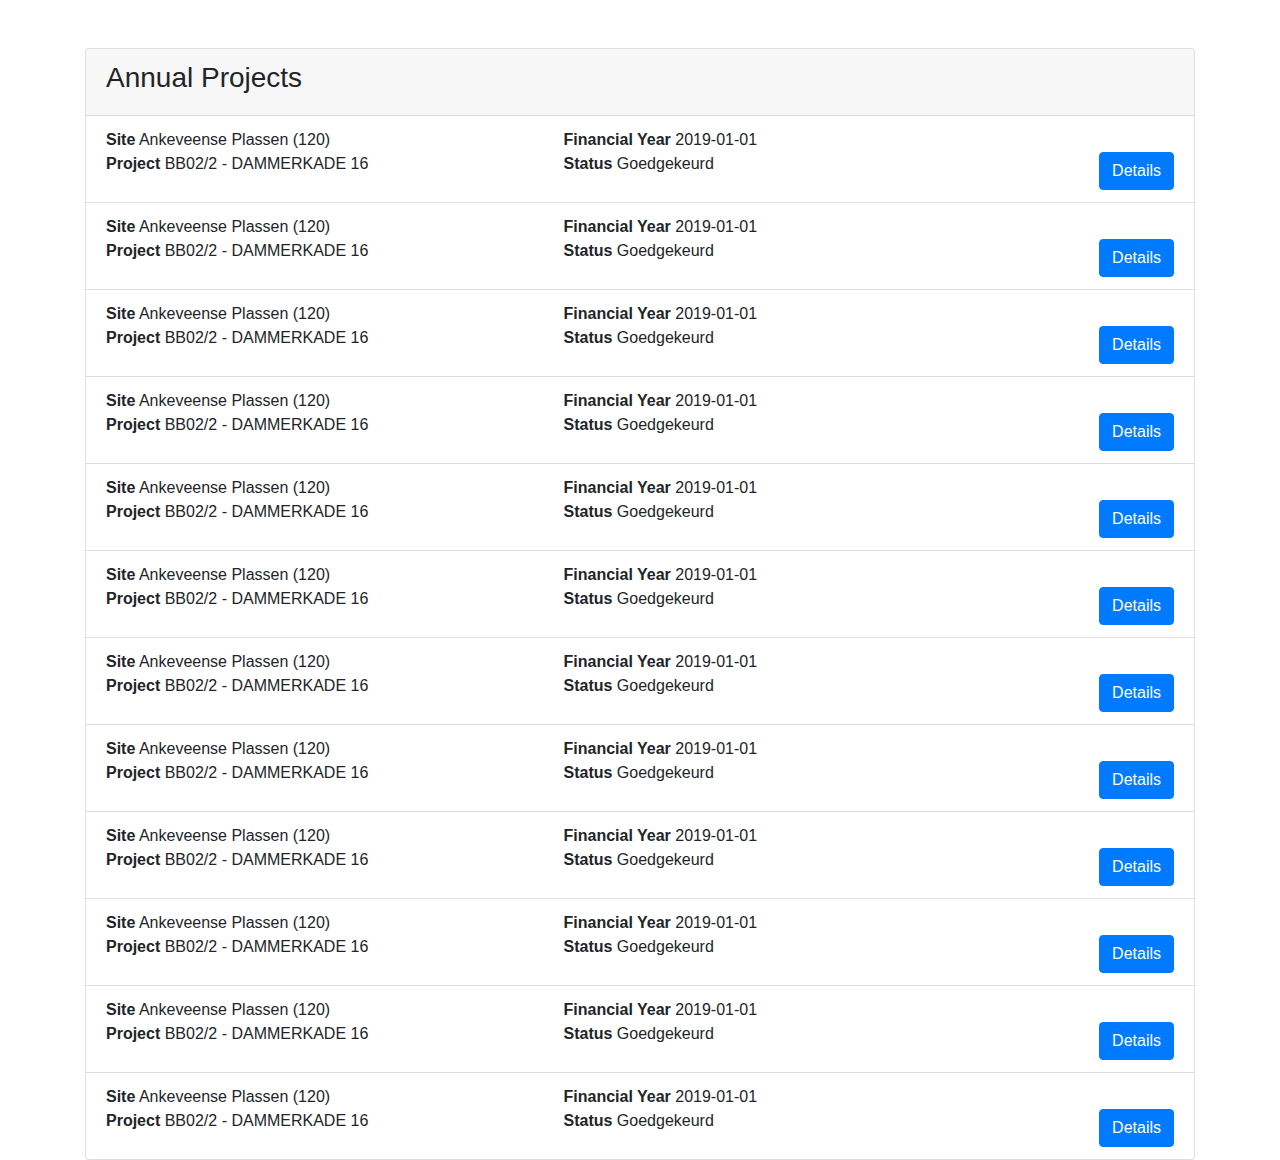
==== list.html @ fc0d158d "first commit" ====
<!doctype html>
<html lang="en">

<head>
    <!-- Required meta tags -->
    <meta charset="utf-8">
    <meta name="viewport" content="width=device-width, initial-scale=1, shrink-to-fit=no">

    <!-- Bootstrap CSS -->
    <link rel="stylesheet" href="https://stackpath.bootstrapcdn.com/bootstrap/4.3.1/css/bootstrap.min.css"
        integrity="sha384-ggOyR0iXCbMQv3Xipma34MD+dH/1fQ784/j6cY/iJTQUOhcWr7x9JvoRxT2MZw1T" crossorigin="anonymous">

    <title>List</title>
</head>

<body>
    <div class="container mt-5">
        <div class="card"   >
            <div class="card-header">
                <h3>
                        Annual Projects
                </h3>
            </div>
            <ul id="annualProjectList" class="list-group list-group-flush">
                
            </ul>
        </div>
    </div>

    <!-- Optional JavaScript -->
    <!-- jQuery first, then Popper.js, then Bootstrap JS -->
    <script src="https://code.jquery.com/jquery-3.3.1.slim.min.js"
        integrity="sha384-q8i/X+965DzO0rT7abK41JStQIAqVgRVzpbzo5smXKp4YfRvH+8abtTE1Pi6jizo"
        crossorigin="anonymous"></script>
    <script src="https://cdnjs.cloudflare.com/ajax/libs/popper.js/1.14.7/umd/popper.min.js"
        integrity="sha384-UO2eT0CpHqdSJQ6hJty5KVphtPhzWj9WO1clHTMGa3JDZwrnQq4sF86dIHNDz0W1"
        crossorigin="anonymous"></script>
    <script src="https://stackpath.bootstrapcdn.com/bootstrap/4.3.1/js/bootstrap.min.js"
        integrity="sha384-JjSmVgyd0p3pXB1rRibZUAYoIIy6OrQ6VrjIEaFf/nJGzIxFDsf4x0xIM+B07jRM"
        crossorigin="anonymous"></script>
    <script src="list.js"></script>
</body>

</html>
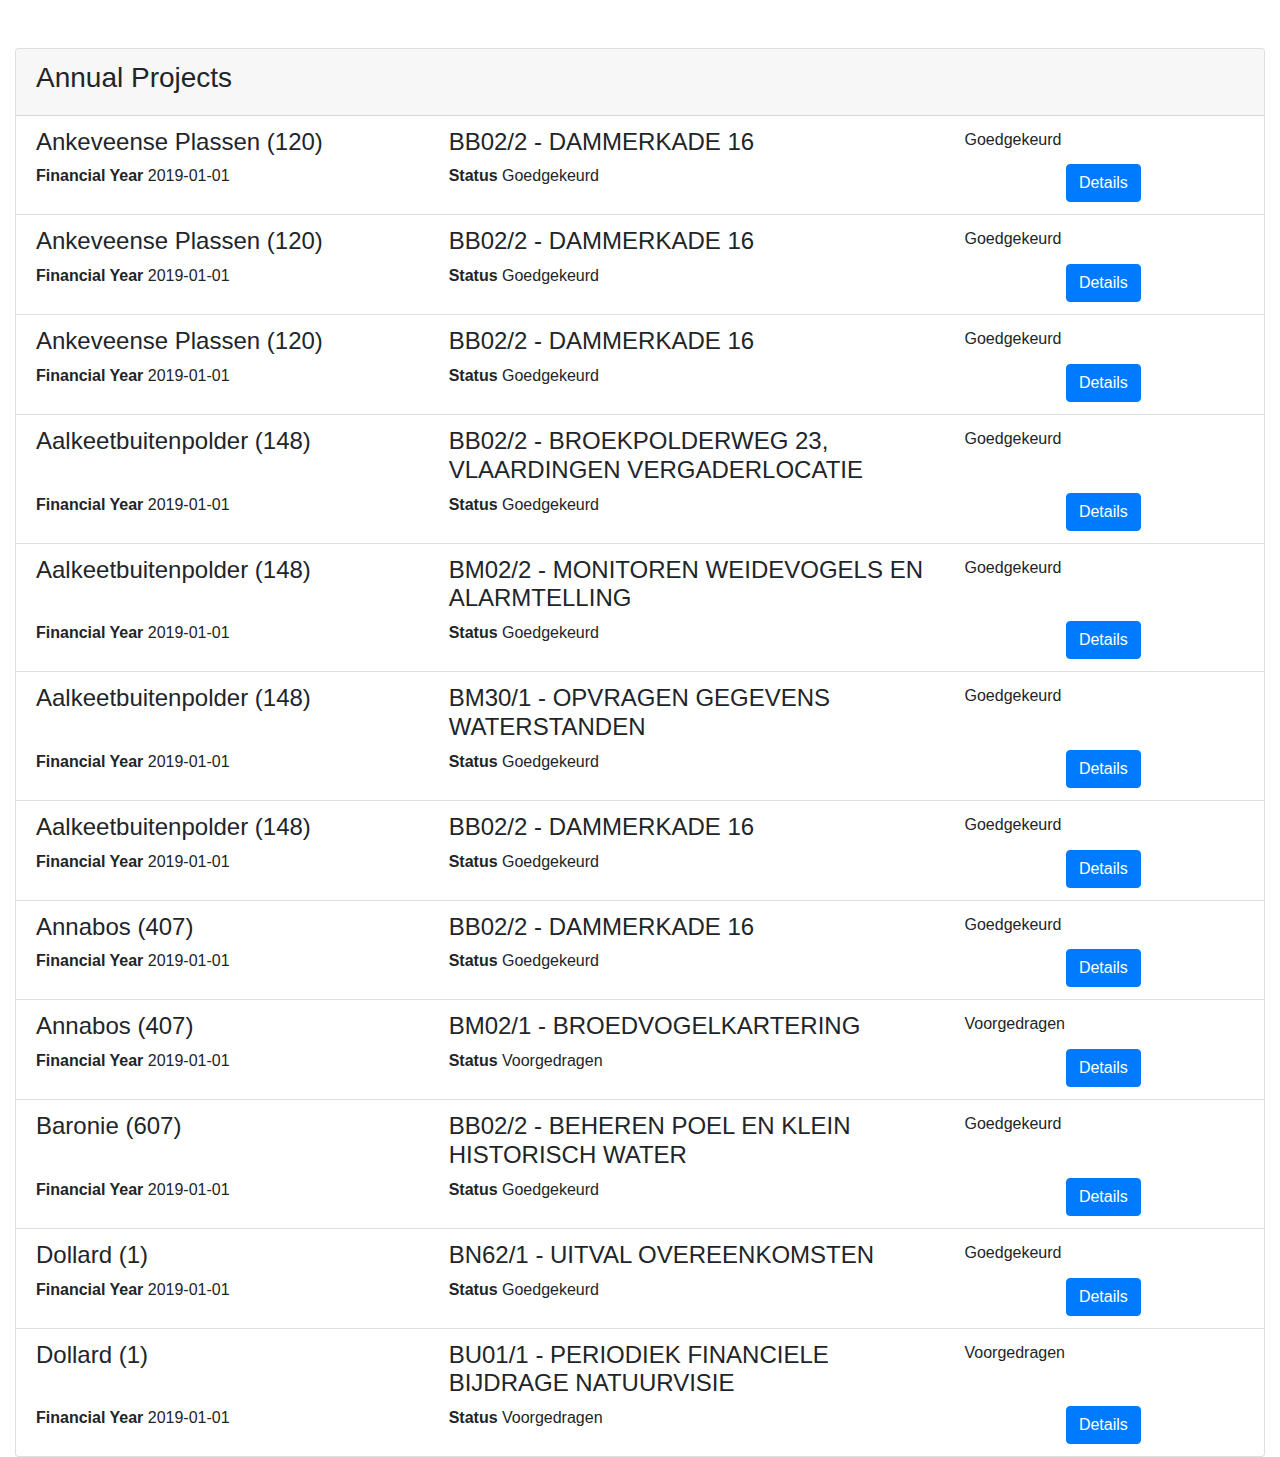
==== commit e7120ac6: "another update to html template" ====
--- a/list.html
+++ b/list.html
@@ -14,7 +14,7 @@
 </head>
 
 <body>
-    <div class="container mt-5">
+    <div class="container-fluid mt-5">
         <div class="card"   >
             <div class="card-header">
                 <h3>
